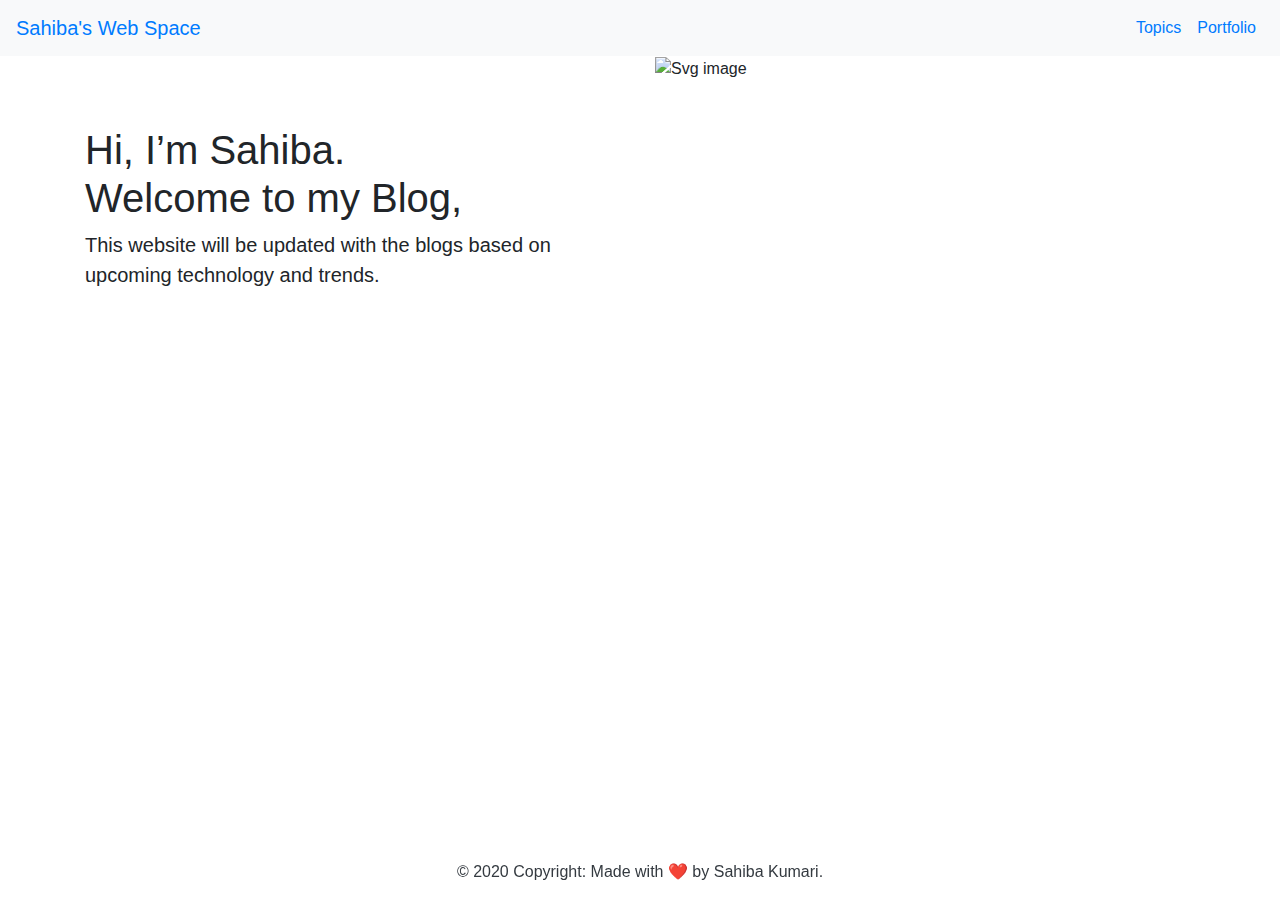
==== index.html @ 87220cda "Add files via upload" ====
<!doctype html>
<html lang="en">
  <head>
    <!-- Required meta tags -->
    <meta charset="utf-8">
    <meta name="viewport" content="width=device-width, initial-scale=1, shrink-to-fit=no">

    <!-- Bootstrap CSS -->
    <link rel="stylesheet" href="https://stackpath.bootstrapcdn.com/bootstrap/4.3.1/css/bootstrap.min.css" integrity="sha384-ggOyR0iXCbMQv3Xipma34MD+dH/1fQ784/j6cY/iJTQUOhcWr7x9JvoRxT2MZw1T" crossorigin="anonymous">
    <link rel="stylesheet" href="./CSS/style1.css">
    <!--googlefonts-->
    <link href="https://fonts.googleapis.com/css?family=Great+Vibes|Sacramento&display=swap" rel="stylesheet">
    <link href="https://fonts.googleapis.com/css2?family=Source+Sans+Pro&display=swap" rel="stylesheet">

    <title>Web-Space | Home</title>
  </head>
  <body>
    <nav class="navbar navbar-expand-lg bg-light">
        <a class="navbar-brand" href="index.html">Sahiba's Web Space</a>
        <button class="navbar-toggler" type="button" data-toggle="collapse" data-target="#navbarSupportedContent" aria-controls="navbarSupportedContent" aria-expanded="false" aria-label="Toggle navigation">
          <span class="navbar-toggler-icon"></span>
        </button>
          <ul class="navbar-nav ml-auto">
            <li class="nav-item active">
              <a class="nav-link" href="topics.html">Topics <span class="sr-only">(current)</span></a>
            </li>
            <li class="nav-item">
                <a class="nav-link" href="https://sahiba0915.github.io/">Portfolio</a>
              </li>
          </ul>
      </nav>

      <div class="container">
        <div class="row">
          <div class="col-sm">
            <h1 style="margin-top: 70px;">Hi, I’m Sahiba. <br>Welcome to my Blog,</h1>
          <p style="font-size: 20px;">This website will be updated with the blogs based on upcoming technology and trends.</p>
          </div>
          <div class="col-sm">
            <img class="svg-img" src="./IMAGES/blog-girl.svg" alt="Svg image" />
          </div>
        </div>
      </div>

       <!-- Copyright -->
    <div class="footer-copyright fixed-bottom navbar-light text-center text-dark py-3">© 2020 Copyright: Made with ❤️ by Sahiba
      Kumari.
  </div>
  <!-- Copyright -->
  

    <!-- Optional JavaScript -->
    <!-- jQuery first, then Popper.js, then Bootstrap JS -->
    <script src="https://code.jquery.com/jquery-3.3.1.slim.min.js" integrity="sha384-q8i/X+965DzO0rT7abK41JStQIAqVgRVzpbzo5smXKp4YfRvH+8abtTE1Pi6jizo" crossorigin="anonymous"></script>
    <script src="https://cdnjs.cloudflare.com/ajax/libs/popper.js/1.14.7/umd/popper.min.js" integrity="sha384-UO2eT0CpHqdSJQ6hJty5KVphtPhzWj9WO1clHTMGa3JDZwrnQq4sF86dIHNDz0W1" crossorigin="anonymous"></script>
    <script src="https://stackpath.bootstrapcdn.com/bootstrap/4.3.1/js/bootstrap.min.js" integrity="sha384-JjSmVgyd0p3pXB1rRibZUAYoIIy6OrQ6VrjIEaFf/nJGzIxFDsf4x0xIM+B07jRM" crossorigin="anonymous"></script>
  </body>
</html>
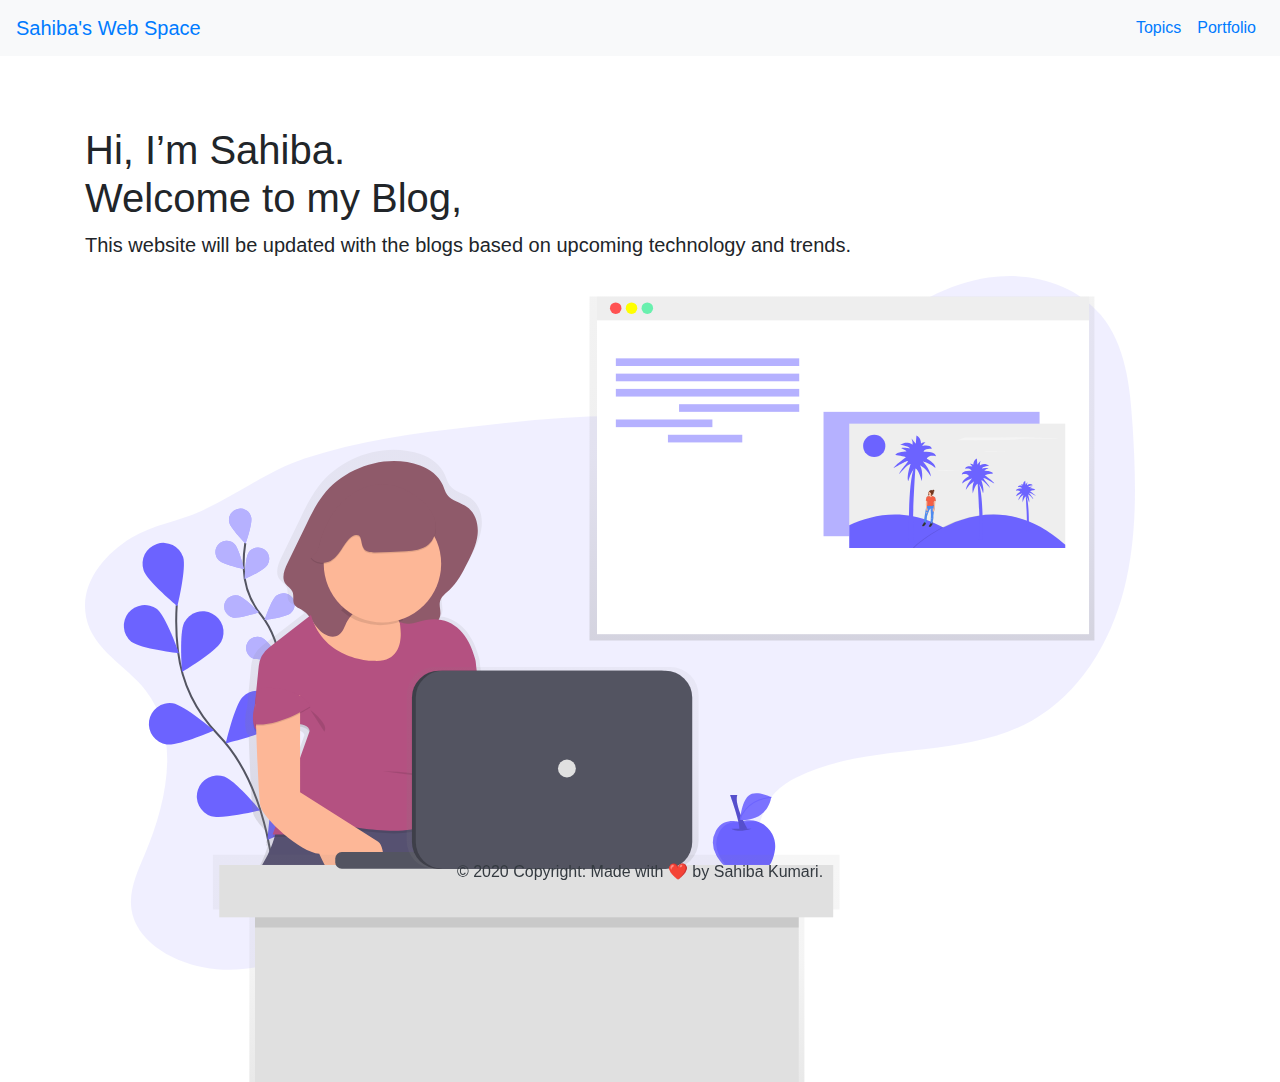
==== commit 7a1dd991: "Update index.html" ====
--- a/index.html
+++ b/index.html
@@ -37,7 +37,7 @@
           <p style="font-size: 20px;">This website will be updated with the blogs based on upcoming technology and trends.</p>
           </div>
           <div class="col-sm">
-            <img class="svg-img" src="./IMAGES/blog-girl.svg" alt="Svg image" />
+            <img class="svg-img" src="blog-girl.svg" alt="Svg image" />
           </div>
         </div>
       </div>
@@ -55,4 +55,4 @@
     <script src="https://cdnjs.cloudflare.com/ajax/libs/popper.js/1.14.7/umd/popper.min.js" integrity="sha384-UO2eT0CpHqdSJQ6hJty5KVphtPhzWj9WO1clHTMGa3JDZwrnQq4sF86dIHNDz0W1" crossorigin="anonymous"></script>
     <script src="https://stackpath.bootstrapcdn.com/bootstrap/4.3.1/js/bootstrap.min.js" integrity="sha384-JjSmVgyd0p3pXB1rRibZUAYoIIy6OrQ6VrjIEaFf/nJGzIxFDsf4x0xIM+B07jRM" crossorigin="anonymous"></script>
   </body>
-</html>+</html>
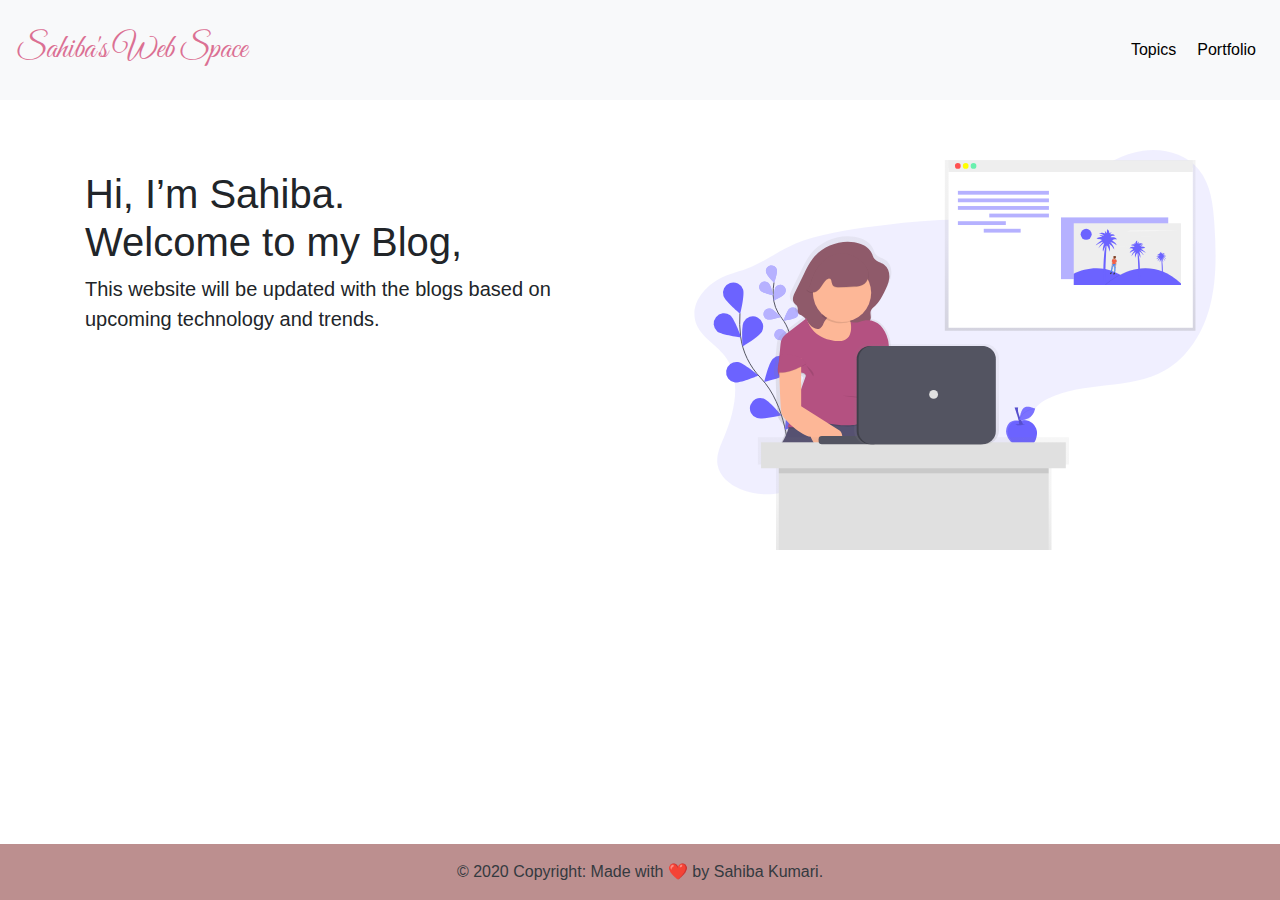
==== commit f54c6e79: "Update index.html" ====
--- a/index.html
+++ b/index.html
@@ -7,7 +7,7 @@
 
     <!-- Bootstrap CSS -->
     <link rel="stylesheet" href="https://stackpath.bootstrapcdn.com/bootstrap/4.3.1/css/bootstrap.min.css" integrity="sha384-ggOyR0iXCbMQv3Xipma34MD+dH/1fQ784/j6cY/iJTQUOhcWr7x9JvoRxT2MZw1T" crossorigin="anonymous">
-    <link rel="stylesheet" href="./CSS/style1.css">
+    <link rel="stylesheet" href="style1.css">
     <!--googlefonts-->
     <link href="https://fonts.googleapis.com/css?family=Great+Vibes|Sacramento&display=swap" rel="stylesheet">
     <link href="https://fonts.googleapis.com/css2?family=Source+Sans+Pro&display=swap" rel="stylesheet">
--- a/style1.css
+++ b/style1.css
@@ -0,0 +1,88 @@
+*{
+    margin:0;
+    padding:0;
+}
+
+html{
+    scroll-behavior: smooth;
+}
+
+.navbar{
+    height: 100px;
+}
+
+.navbar-brand{
+    font-family: 'Great Vibes' , 'Segoe UI';
+    font-size: 2rem;
+    color: palevioletred;
+}
+
+.h1{
+    font-family: 'Source Sans Pro', sans-serif;
+    font-weight: 700;
+}
+
+.p{
+    font-family: 'Source Sans Pro', sans-serif;
+}
+
+.svg-img{
+    position: absolute;
+    top:20%;
+    width: 600px;
+    height: 400px;
+ }
+
+.btn-outline-info{
+     color: black;
+ }
+
+ .hosting{
+    display: block;
+     max-width: 100%;
+     height: auto;
+     margin-left: auto;
+     margin-right: auto;
+     margin-top: 25px;
+ }
+
+ .para{
+    text-align: left;
+    font-size: 18px;
+    padding-top: 5px;
+    border-left: 2px solid black;
+    padding-left: 5px;
+}
+
+.layers{
+    max-width: 100%;
+    height: auto;
+}
+
+li a{
+    text-decoration: none;
+    color: black;
+    margin-left: 5px;
+}
+
+li a:hover{
+    color: green;
+    text-decoration: none;
+}
+
+.raleway{
+    font-family: 'Raleway', sans-serif;
+    font-weight: 700;
+}
+
+.lato{
+    font-family: 'Lato', sans-serif;
+}
+
+.footer-copyright{
+    background-color: rosybrown;
+}
+
+.endings{
+    font-family: 'Merienda', cursive;
+}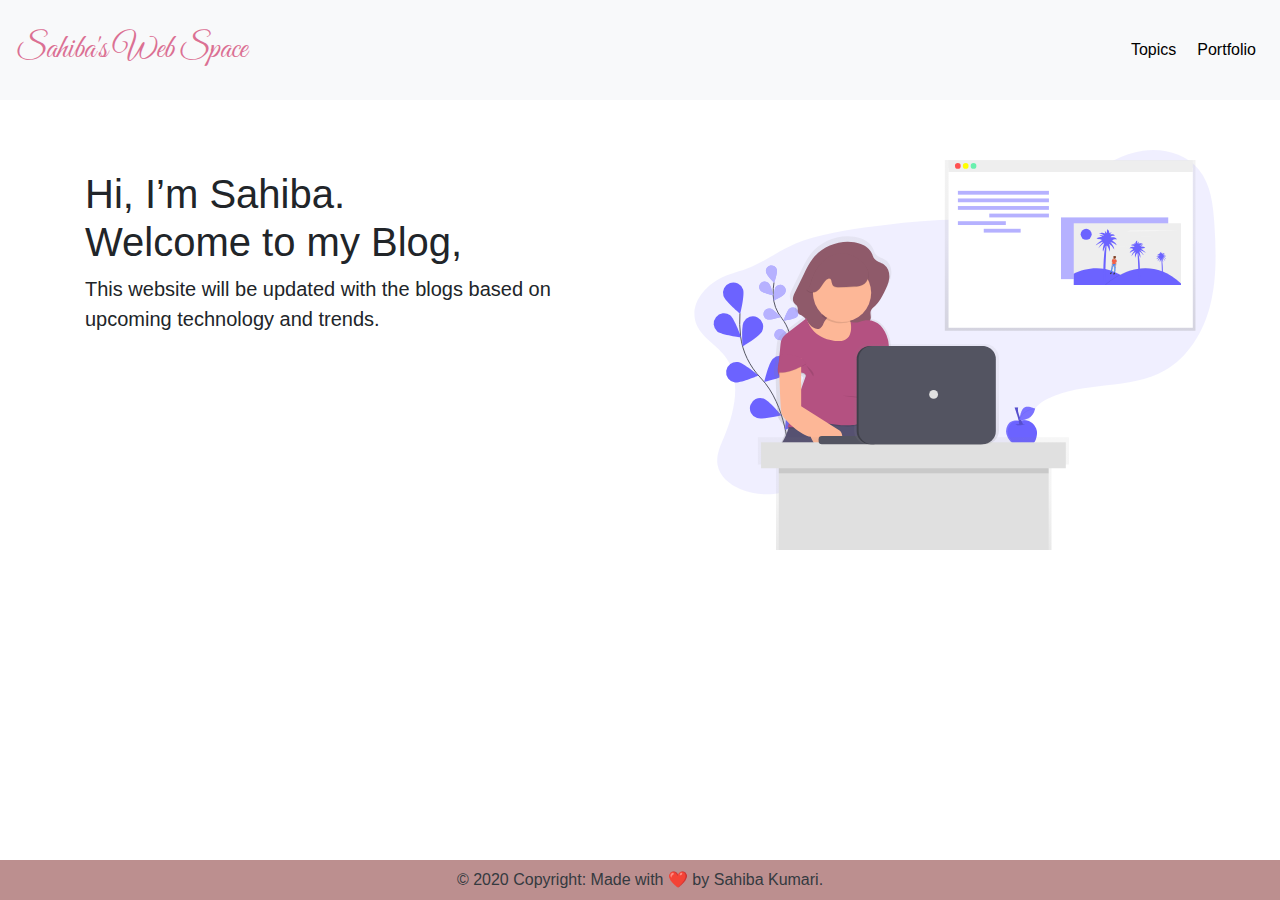
==== commit 567ec592: "Update index.html" ====
--- a/index.html
+++ b/index.html
@@ -25,7 +25,7 @@
               <a class="nav-link" href="topics.html">Topics <span class="sr-only">(current)</span></a>
             </li>
             <li class="nav-item">
-                <a class="nav-link" href="https://sahiba0915.github.io/">Portfolio</a>
+                <a class="nav-link" href=" https://sahiba0915.github.io/Responsive-Portfolio/">Portfolio</a>
               </li>
           </ul>
       </nav>
@@ -43,7 +43,7 @@
       </div>
 
        <!-- Copyright -->
-    <div class="footer-copyright fixed-bottom navbar-light text-center text-dark py-3">© 2020 Copyright: Made with ❤️ by Sahiba
+    <div class="footer-copyright fixed-bottom navbar-light text-center text-dark py-2">© 2020 Copyright: Made with ❤️ by Sahiba
       Kumari.
   </div>
   <!-- Copyright -->
--- a/style1.css
+++ b/style1.css
@@ -45,6 +45,7 @@
      margin-right: auto;
      margin-top: 25px;
  }
+ 
 
  .para{
     text-align: left;
@@ -57,6 +58,14 @@
 .layers{
     max-width: 100%;
     height: auto;
+}
+.chatbot {
+    display: block;
+    max-width: 50%;
+    height: auto;
+    margin-left: auto;
+    margin-right: auto;
+    margin-top: 25px;
 }
 
 li a{
@@ -85,4 +94,4 @@
 
 .endings{
     font-family: 'Merienda', cursive;
-}+}
